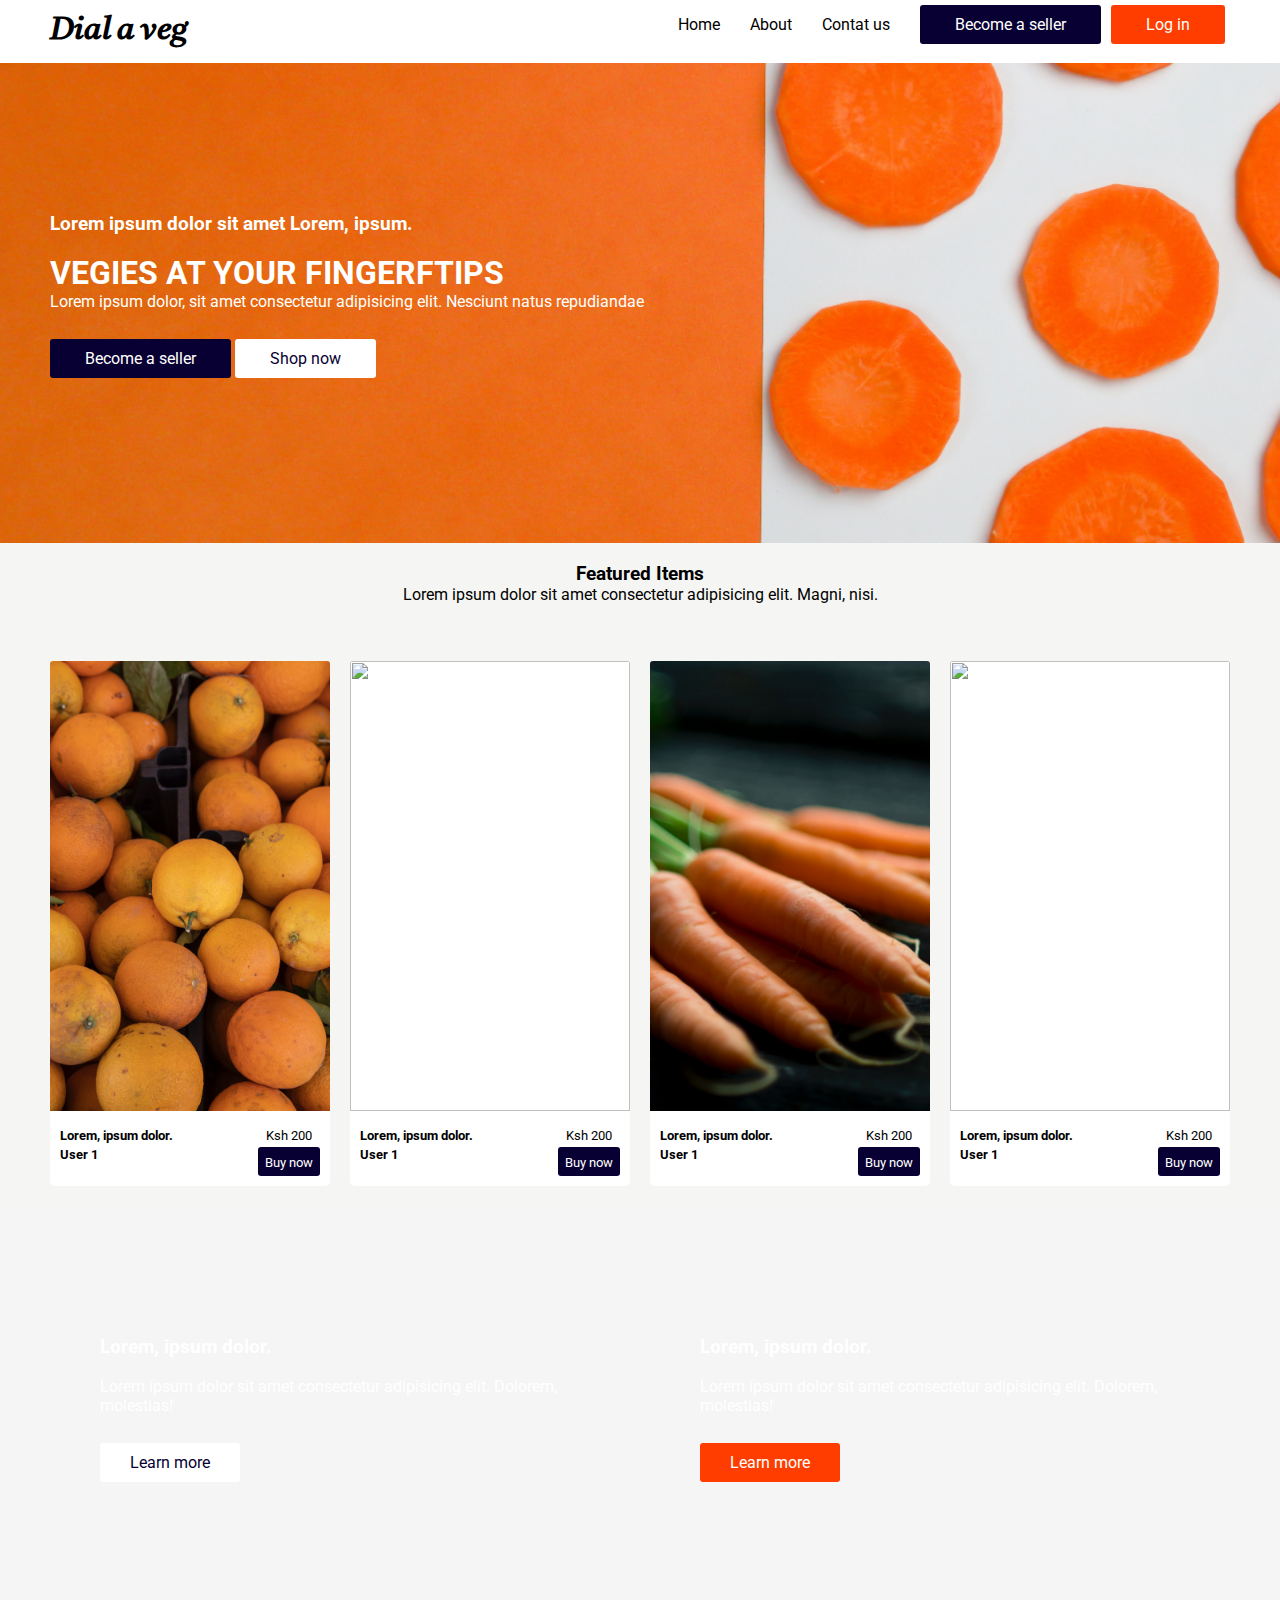
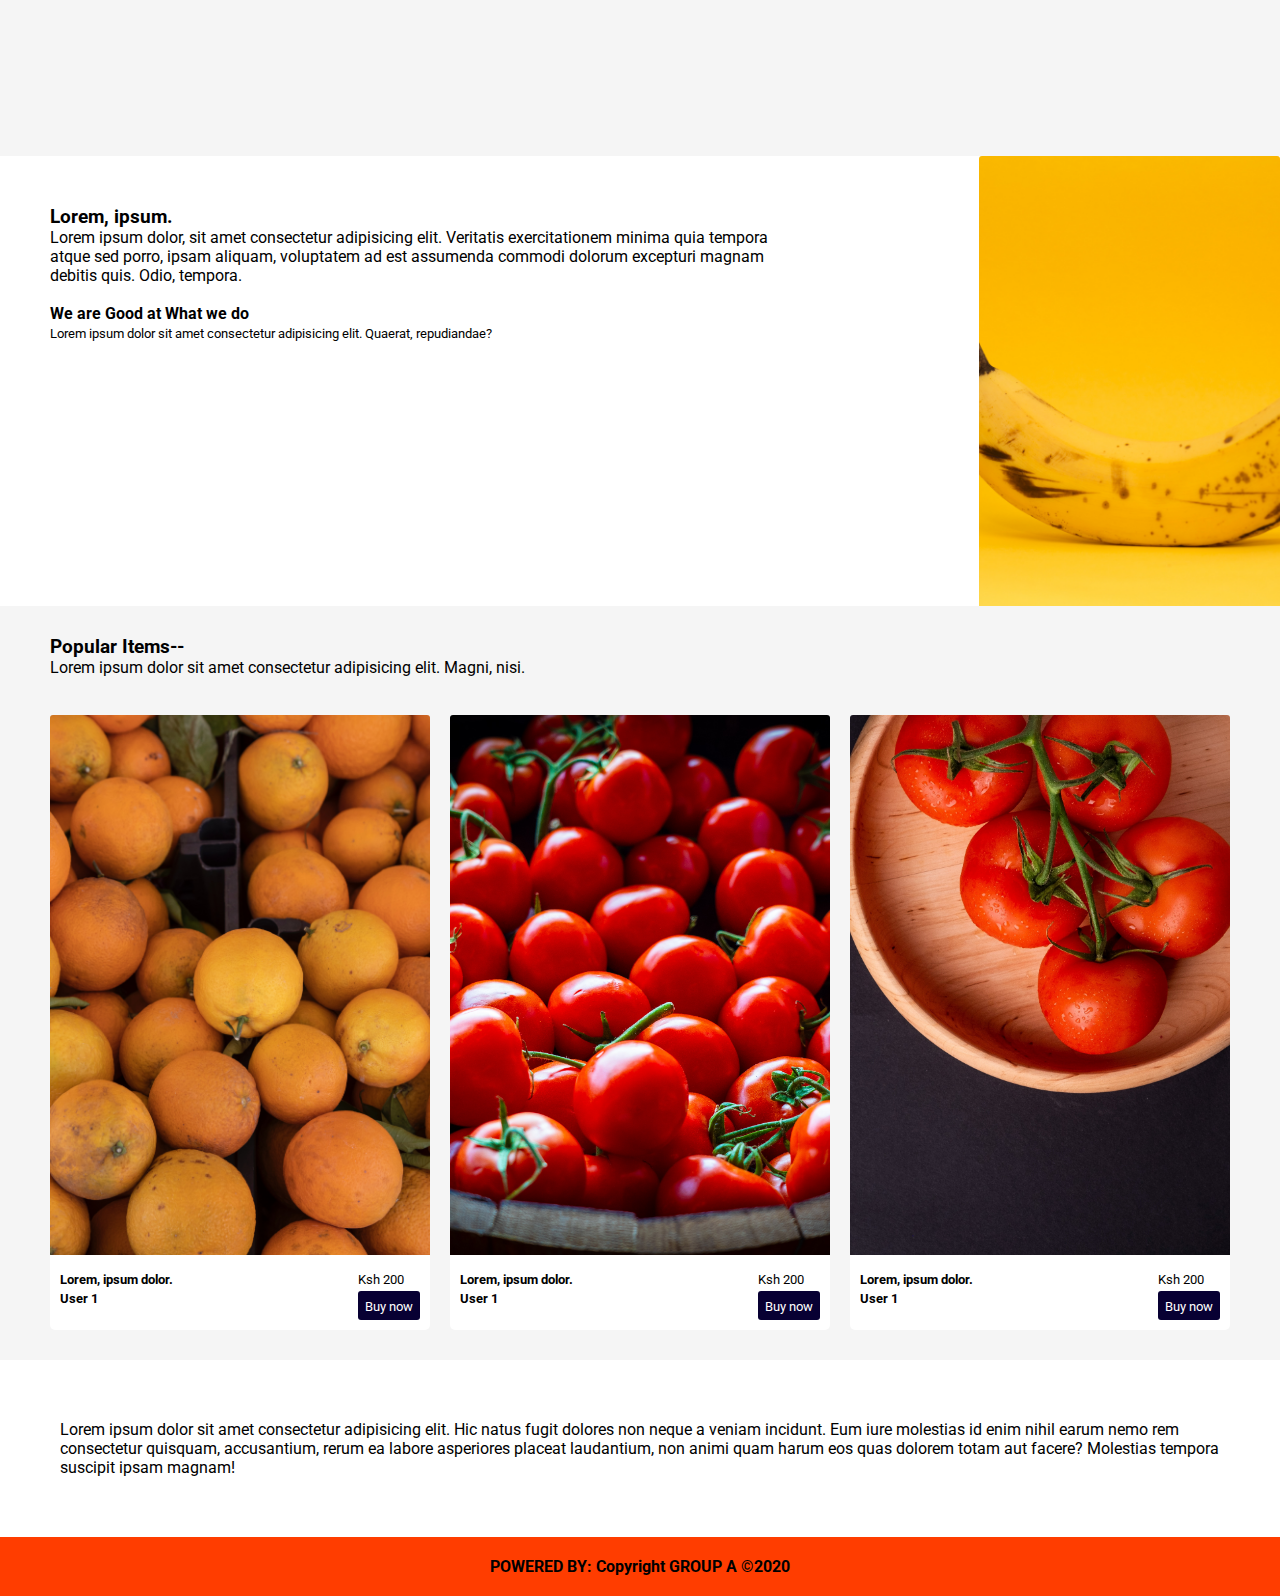
==== design/index.html @ 95423911 "initial commit" ====
<!DOCTYPE html>
<html lang="en">
<head>
    <meta charset="UTF-8">
    <meta name="viewport" content="width=device-width, initial-scale=1.0">
    <title>Dial a veg</title>
    <link rel="stylesheet" href="css/style.css">
</head>
<body>
    <nav>
        <div class="nav-logo">
            <h1>Dial a veg</h1>
        </div>
        <div class="nav-items">
            <ul>
                <div class="common-items">
                    <li><a href="#">Home</a></li>
                    <li><a href="#">About</a></li>
                    <li><a href="#">Contat us</a></li>
                </div>
                <div class="call-to-action">
                    <li><a href="#" class="seller-btn">Become a seller</a></li>
                    <li><a href="#" class="login-btn">Log in</a></li>
                </div>                
            </ul>
        </div>
    </nav>

    <header>
        <h3>Lorem ipsum dolor sit amet Lorem, ipsum.</h3><br>
        <h1>VEGIES AT YOUR FINGERFTIPS</h1>
        <p>Lorem ipsum dolor, sit amet consectetur adipisicing elit. Nesciunt natus repudiandae </p><br><br>

        <a href="#" class="seller-btn">Become a seller</a>
        <a href="#" class="shop-btn">Shop now</a>
    </header>

    <section class="featured">
        <h3>Featured Items</h3>
        <p>Lorem ipsum dolor sit amet consectetur adipisicing elit. Magni, nisi.</p><br><br><br>

        <div class="featured-items">
            <div class="card">
                <div class="card-image">
                    <img src="/img/engin-akyurt-sh7qwQu68Vs-unsplash.jpg" alt="">
                </div>
                <div class="card-content">
                    <div class="card-content-left" style="text-align: left;">
                        <p><small>Lorem, ipsum dolor.</small> </p>
                        <p><small>User 1</small> </p>
                    </div>
                    <div class="card-content-right">
                        <p><small>Ksh 200</small></p>
                        <a href="#" class="buy-btn"><small>Buy now</small></a>
                    </div>
                </div>
            </div> 
            <div class="card">
                <div class="card-image">
                    <img src="/img/engin-akyurt-cVJh5kNel8k-unsplash.jpg" alt="">
                </div>
                <div class="card-content">
                    <div class="card-content-left" style="text-align: left;">
                        <p><small>Lorem, ipsum dolor.</small> </p>
                        <p><small>User 1</small> </p>
                    </div>
                    <div class="card-content-right">
                        <p><small>Ksh 200</small></p>
                        <a href="#" class="buy-btn"><small>Buy now</small></a>
                    </div>
                </div>
            </div> 
            <div class="card">
                <div class="card-image">
                    <img src="/img/jonathan-pielmayer-eFFnKMiDMGc-unsplash.jpg" alt="">
                </div>
                <div class="card-content">
                    <div class="card-content-left" style="text-align: left;">
                        <p><small>Lorem, ipsum dolor.</small> </p>
                        <p><small>User 1</small> </p>
                    </div>
                    <div class="card-content-right">
                        <p><small>Ksh 200</small></p>
                        <a href="#" class="buy-btn"><small>Buy now</small></a>
                    </div>
                </div>
            </div> 
            <div class="card">
                <div class="card-image">
                    <img src="/img/markus-spiske-RdwbRgBcMg8-unsplash.jpg" alt="">
                </div>
                <div class="card-content">
                    <div class="card-content-left" style="text-align: left;">
                        <p><small>Lorem, ipsum dolor.</small> </p>
                        <p><small>User 1</small> </p>
                    </div>
                    <div class="card-content-right">
                        <p><small>Ksh 200</small></p>
                        <a href="#" class="buy-btn"><small>Buy now</small></a>
                    </div>
                </div>
            </div> 
        </div>
    </section>

    <section class="display">
        <div class="display-w display-left">
            <h3>Lorem, ipsum dolor.</h3><br>
            <p>Lorem ipsum dolor sit amet consectetur adipisicing elit. Dolorem, molestias!</p><br><br>
            <a href="#" class="smn-1 smn-btn">Learn more</a>
        </div>
        <div class="display-w display-right">
            <h3>Lorem, ipsum dolor.</h3><br>
            <p>Lorem ipsum dolor sit amet consectetur adipisicing elit. Dolorem, molestias!</p><br><br>
            <a href="#" class="smn-2 smn-btn">Learn more</a>
        </div>
    </section>

    <section class="extra-details">
        <div class="extra-details-content">
            <h3>Lorem, ipsum.</h3>
            <p>Lorem ipsum dolor, sit amet consectetur adipisicing elit. Veritatis exercitationem minima quia tempora atque sed porro, ipsam aliquam, voluptatem ad est assumenda commodi dolorum excepturi magnam debitis quis. Odio, tempora.</p><br>

            <h4>We are Good at What we do</h4>
            <p><small>Lorem ipsum dolor sit amet consectetur adipisicing elit. Quaerat, repudiandae?</small></p>
        </div>
        <div class="extra-details-image">
            <img src="/img/markus-spiske-vPGJ2fMsWkQ-unsplash.jpg" alt="">
        </div>
    </section>

    <section class="popular">
        <h3>Popular Items--</h3>
        <p>Lorem ipsum dolor sit amet consectetur adipisicing elit. Magni, nisi.</p><br><br>
        <div class="featured-items">
            <div class="card">
                <div class="card-image">
                    <img src="/img/engin-akyurt-sh7qwQu68Vs-unsplash.jpg" alt="">
                </div>
                <div class="card-content">
                    <div class="card-content-left" style="text-align: left;">
                        <p><small>Lorem, ipsum dolor.</small> </p>
                        <p><small>User 1</small> </p>
                    </div>
                    <div class="card-content-right">
                        <p><small>Ksh 200</small></p>
                        <a href="#" class="buy-btn"><small>Buy now</small></a>
                    </div>
                </div>
            </div> 

            <div class="card">
                <div class="card-image">
                    <img src="/img/nick-fewings-Ncwqg5yinZ8-unsplash.jpg" alt="">
                </div>
                <div class="card-content">
                    <div class="card-content-left" style="text-align: left;">
                        <p><small>Lorem, ipsum dolor.</small> </p>
                        <p><small>User 1</small> </p>
                    </div>
                    <div class="card-content-right">
                        <p><small>Ksh 200</small></p>
                        <a href="#" class="buy-btn"><small>Buy now</small></a>
                    </div>
                </div>
            </div> 

            <div class="card">
                <div class="card-image">
                    <img src="/img/rodion-kutsaev-EPwuZxdketc-unsplash.jpg" alt="">
                </div>
                <div class="card-content">
                    <div class="card-content-left" style="text-align: left;">
                        <p><small>Lorem, ipsum dolor.</small> </p>
                        <p><small>User 1</small> </p>
                    </div>
                    <div class="card-content-right">
                        <p><small>Ksh 200</small></p>
                        <a href="#" class="buy-btn"><small>Buy now</small></a>
                    </div>
                </div>
            </div> 
        </div>
    </section>

    <section class="final-details">
        <p>Lorem ipsum dolor sit amet consectetur adipisicing elit. Hic natus fugit dolores non neque a veniam incidunt. Eum iure molestias id enim nihil earum nemo rem consectetur quisquam, accusantium, rerum ea labore asperiores placeat laudantium, non animi quam harum eos quas dolorem totam aut facere? Molestias tempora suscipit ipsam magnam!</p>
    </section>

    <footer>
        <p>POWERED BY: Copyright GROUP A &copy;2020</p>
    </footer>
</body>
</html>
---- design/css/style.css ----
@import url('https://fonts.googleapis.com/css2?family=Castoro&family=Roboto:wght@300&display=swap');

*{
    margin: 0;
    padding: 0;
}

body{
    font-family: 'Roboto', sans-serif;
}

img{
    border-radius: 3px 3px 0 0;
}


/* navbar */
nav{
    display: flex;
    justify-content: space-between;
    padding: 10px 50px;
    /* background: #080033; */
}
.nav-logo{
    font-family: 'Castoro', serif;
    font-style: italic;
}
.nav-items ul{
    list-style: none;
    display: flex;
    gap: 20px;
    justify-content: space-between;
}
.nav-items ul li{
    padding: 5px;
}
.nav-items ul li a{
    text-decoration: none;
}
.common-items{
    display: flex;
    gap: 20px;
}
.common-items li a{
    color: #000;
}
.call-to-action{
    display: flex;
    color: #fff;
}
.login-btn{
    text-decoration: none;
    background: #ff3d00;
    padding: 10px 35px;
    color: #fff;
    border-radius: 3px;
}
/* navbar */


/* header */
header{
    height: 20vh;
    background: url(/img/tamanna-rumee-mPB014NMLmw-unsplash.jpg);
    background-position: center;
    background-repeat: no-repeat;
    background-size: cover;
    background-attachment: fixed;

    padding: 150px 50px;
    color: #fff;
}
header h1{
    font-weight: bolder;
}
.seller-btn{
    text-decoration: none;
    background: #080033;
    padding: 10px 35px;
    color: #fff;
    border-radius: 3px;
}
.shop-btn{
    text-decoration: none;
    background: #fff;
    padding: 10px 35px;
    color: #080033;
    border-radius: 3px;
}
/* header */


/* featured items */
.featured{
    padding: 20px 50px;
    text-align: center;
    background: #f5f5f3;
}
.featured-items{
    display: flex;
    gap: 20px;
}
.featured img{
    object-fit: cover;
    width: 100%;
    height: 50vh;
}
.card{
    width: 25%;
    background: #fff;
    border-radius: 5px;
}
.card-content{
    padding: 10px;
    display: flex;
    justify-content: space-between;
}
.card-content-left p{
    font-weight: bold;
}
.card-content-right{
    display: flex;
    flex-direction: column;
    gap: 3px;
}
.buy-btn{
    background: #080033;
    text-decoration: none;
    color: #fff;
    padding: 5px 7px;
    border-radius: 3px;
}
/* featured */

/* display */
.display{
    background: #f5f5f5;
    display: flex;
    gap: 20px;
    padding: 50px;
    color: #fff;
    height: 50vh;
}
.display-w{
    padding: 80px 50px;
}
.display-left{
    background: url(/img/nordwood-themes-pYWrdKO5ksI-unsplash.jpg);
    background-position: center;
    background-repeat: no-repeat;
    background-size: cover;
    background-attachment: fixed;
}
.display-right{
    background: url(/img/nordwood-themes-pYWrdKO5ksI-unsplash.jpg);
    background-position: center;
    background-repeat: no-repeat;
    background-size: cover;
    background-attachment: fixed;
}
.smn-btn{
    padding: 10px 30px;
    color: #080033;
    text-decoration: none;
    border-radius: 3px;
}
.smn-1{
    background: #fff;
}
.smn-2{
    background: #ff3d00;
    color: #fff;
}
/* display */

/* extra-details */
.extra-details{
    display: flex;
    height: 50vh;
}
.extra-details-content{
    padding: 50px;
    margin-right: 150px;
}
.extra-details-image img{
    object-fit: cover;
    width: 100%;
    height: 100%;
}
/* extra details */

/* popular */
.popular{
    padding: 30px 50px;
    background: #f5f5f5;
}
.popular .featured-items{
    justify-content: space-evenly;
}
.popular .card{
    width: 33%;
}
.popular img{
    object-fit: cover;
    width: 100%;
    height: 60vh;
}

/* final details */
.final-details{
    padding: 60px;
}

/* footer */
footer{
    background: #ff3d00;
    text-align: center;
    font-weight: bolder;
    padding: 20px;
}
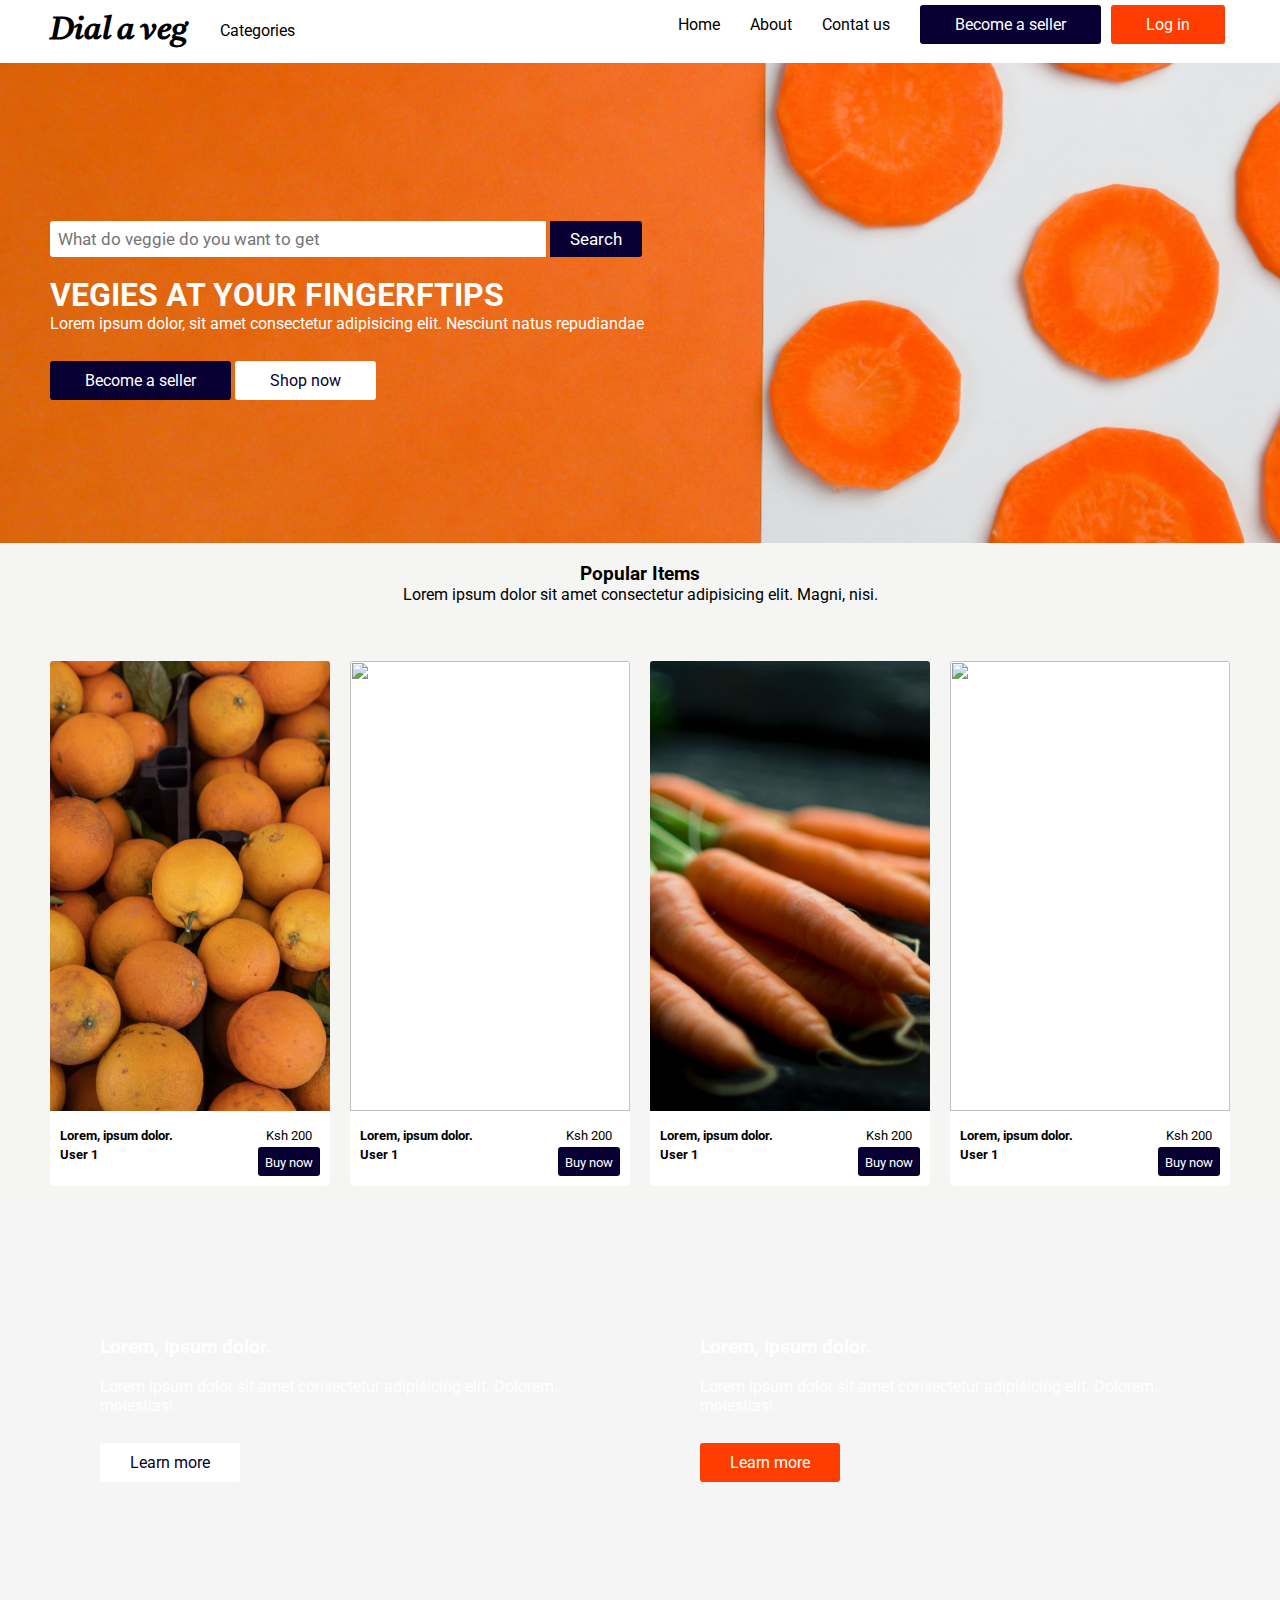
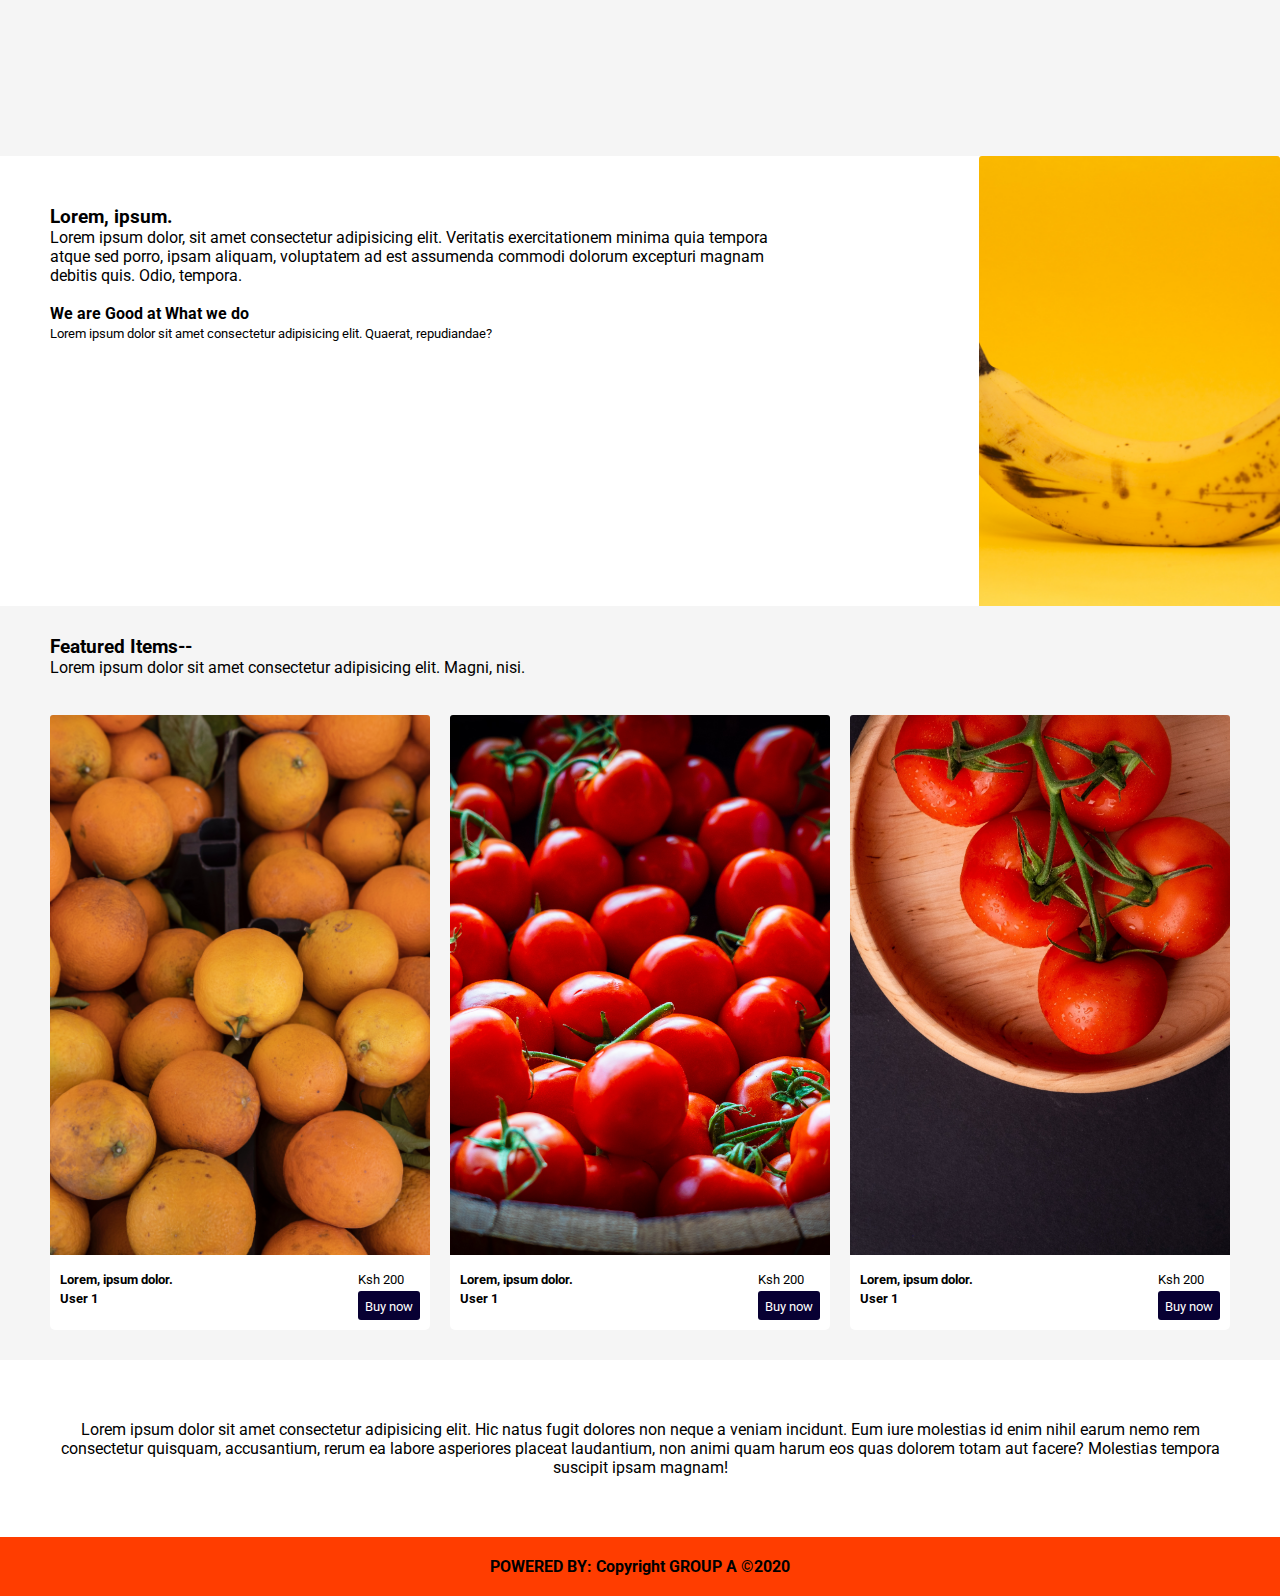
==== commit efe9c40b: "create dropdown and search bar" ====
--- a/design/index.html
+++ b/design/index.html
@@ -8,8 +8,24 @@
 </head>
 <body>
     <nav>
-        <div class="nav-logo">
-            <h1>Dial a veg</h1>
+        <div class="nav-left">
+            <div class="nav-logo">
+                <h1>Dial a veg</h1>
+            </div>
+            <div class="categories">
+                <ul>
+                    <li>
+                        <a href="#" class="categories-head">Categories</a>
+                        <ul class="dropdown" style="padding-top: 25px;">
+                            <li><a href="">Leafy greens</a></li>
+                            <li><a href="">Cruferous</a></li>
+                            <li><a href="">Marrow</a></li>
+                            <li><a href="">Root</a></li>
+                            <li><a href="">Edible plants</a></li>
+                        </ul>
+                    </li>
+                </ul>
+            </div>
         </div>
         <div class="nav-items">
             <ul>
@@ -27,7 +43,10 @@
     </nav>
 
     <header>
-        <h3>Lorem ipsum dolor sit amet Lorem, ipsum.</h3><br>
+        <form action="" method="post">
+            <input type="text" name="veg-search" placeholder="What do veggie do you want to get">
+            <input type="submit" name="submit" value="Search">
+        </form><br>
         <h1>VEGIES AT YOUR FINGERFTIPS</h1>
         <p>Lorem ipsum dolor, sit amet consectetur adipisicing elit. Nesciunt natus repudiandae </p><br><br>
 
@@ -36,7 +55,7 @@
     </header>
 
     <section class="featured">
-        <h3>Featured Items</h3>
+        <h3>Popular Items</h3>
         <p>Lorem ipsum dolor sit amet consectetur adipisicing elit. Magni, nisi.</p><br><br><br>
 
         <div class="featured-items">
@@ -130,7 +149,7 @@
     </section>
 
     <section class="popular">
-        <h3>Popular Items--</h3>
+        <h3>Featured Items--</h3>
         <p>Lorem ipsum dolor sit amet consectetur adipisicing elit. Magni, nisi.</p><br><br>
         <div class="featured-items">
             <div class="card">
--- a/design/css/style.css
+++ b/design/css/style.css
@@ -20,6 +20,40 @@
     justify-content: space-between;
     padding: 10px 50px;
     /* background: #080033; */
+}
+.nav-left{
+    display: flex;
+    gap: 30px;
+}
+.nav-left ul{
+    list-style: none;
+}
+.nav-left ul li{
+    padding: 3px;
+}
+.nav-left ul li a{
+    text-decoration: none;
+    color: #000;
+}
+.categories{
+    position: relative;
+}
+.categories .dropdown{
+    width: 120px;
+    position: absolute;
+    background: #fff;
+    border-radius: 0 0 3px 3px;
+    top: 30px;
+    display: none;
+}
+.dropdown li:hover{
+    background: #f4f4f4;
+}
+.categories{
+    padding-top: 8px;
+}
+.categories:hover .dropdown{
+    display: block;
 }
 .nav-logo{
     font-family: 'Castoro', serif;
@@ -73,6 +107,25 @@
 header h1{
     font-weight: bolder;
 }
+header input[type=text] {
+    padding: 8px;
+    margin-top: 8px;
+    font-size: 17px;
+    border: none;
+    width: 480px;
+    border-radius: 3px 0 0 3px;
+    font-family: 'Roboto', sans-serif;
+}
+header form input[type=submit]{
+    padding: 8px 20px;
+    font-size: 17px;
+    border: none;
+    background: #080033;
+    color: #fff;
+    border-radius: 0 3px 3px 0;
+    font-family: 'Roboto', sans-serif;
+    cursor: pointer;
+}
 .seller-btn{
     text-decoration: none;
     background: #080033;
@@ -209,6 +262,7 @@
 /* final details */
 .final-details{
     padding: 60px;
+    text-align: center;
 }
 
 /* footer */
